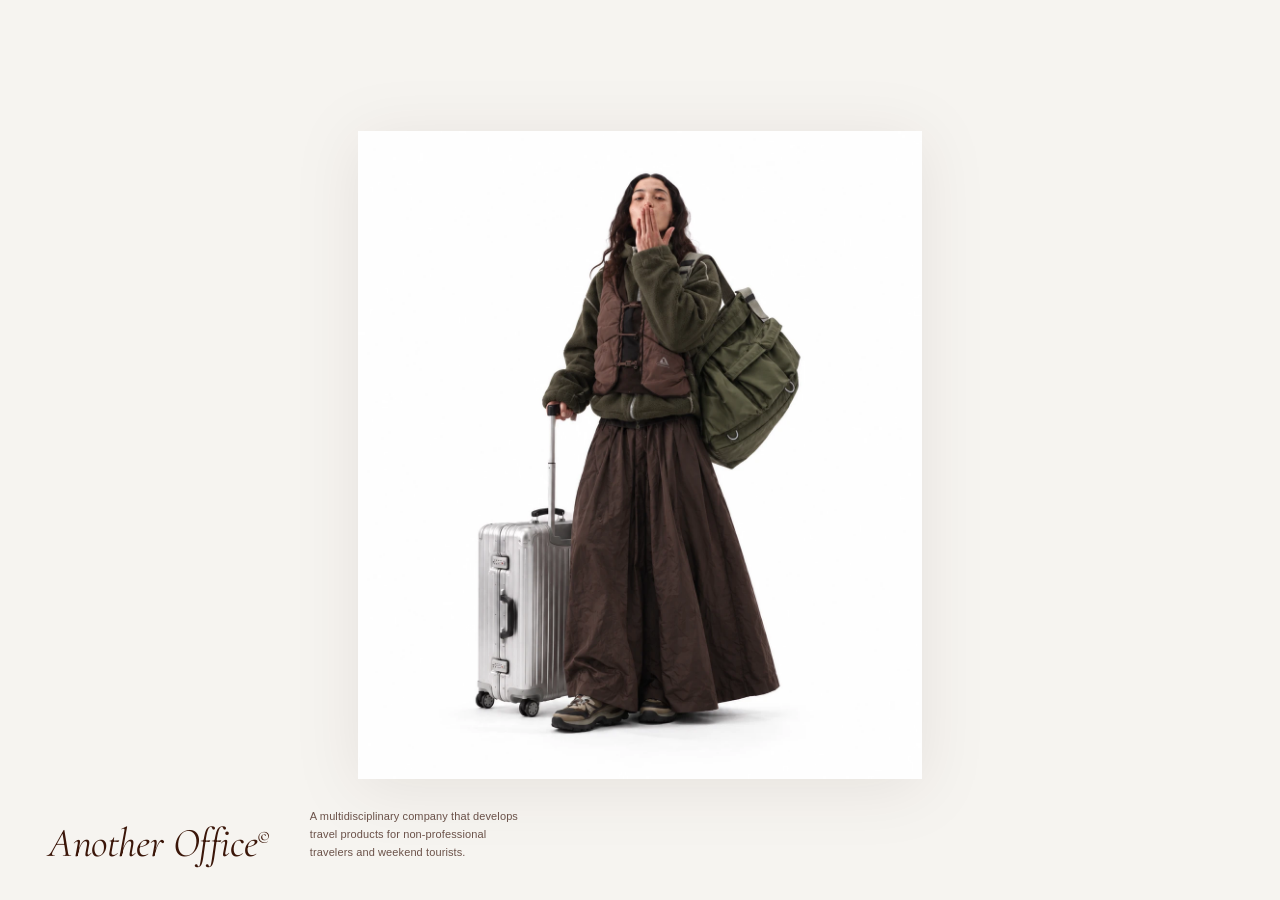
==== anotheroffice/index.html @ 4081e222 "anotheroffice: add coming soon landing page Co-Authored-By: Claude Sonnet 4.6 <noreply@anthropic.com" ====
<!doctype html>
<html lang="en">
<head>
  <meta charset="utf-8" />
  <meta name="viewport" content="width=device-width, initial-scale=1" />
  <title>Another Office</title>
  <meta name="description" content="A multidisciplinary company that develops travel products for non-professional travelers and weekend tourists." />
  <link rel="preconnect" href="https://fonts.googleapis.com" />
  <link rel="preconnect" href="https://fonts.gstatic.com" crossorigin />
  <link href="https://fonts.googleapis.com/css2?family=Cormorant+Garamond:ital,wght@0,400;1,400;1,500&display=swap" rel="stylesheet" />
  <style>
    *, *::before, *::after { box-sizing: border-box; margin: 0; padding: 0; }

    html, body {
      height: 100%;
      background: #f6f4f0;
      color: #2a1008;
      font-family: -apple-system, BlinkMacSystemFont, "Helvetica Neue", sans-serif;
      -webkit-font-smoothing: antialiased;
    }

    .page {
      position: relative;
      width: 100%;
      height: 100dvh;
      min-height: 600px;
      overflow: hidden;
      display: flex;
      flex-direction: column;
    }

    /* Hero photo — centered in upper ~75% */
    .hero {
      flex: 1;
      display: flex;
      align-items: flex-end;
      justify-content: center;
      padding-bottom: 0;
    }

    .hero img {
      height: 72vh;
      max-height: 680px;
      width: auto;
      object-fit: contain;
      display: block;
      /* subtle drop shadow to lift figure off background */
      filter: drop-shadow(0 8px 32px rgba(40,10,0,0.08));
    }

    /* Bottom bar */
    .footer {
      padding: 28px 48px 36px;
      display: flex;
      align-items: flex-end;
      gap: 40px;
    }

    .logo {
      font-family: "Cormorant Garamond", Georgia, serif;
      font-style: italic;
      font-weight: 400;
      font-size: clamp(28px, 3.2vw, 46px);
      color: #3b1609;
      white-space: nowrap;
      letter-spacing: -0.01em;
      line-height: 1;
      flex-shrink: 0;
    }

    .logo sup {
      font-size: 0.45em;
      vertical-align: super;
      font-style: normal;
    }

    .tagline {
      font-size: 11px;
      line-height: 1.65;
      color: #6b5249;
      max-width: 220px;
      padding-bottom: 3px;
      letter-spacing: 0.01em;
    }

    /* Mobile */
    @media (max-width: 600px) {
      .footer {
        flex-direction: column;
        align-items: flex-start;
        gap: 14px;
        padding: 20px 24px 32px;
      }

      .hero img {
        height: 58vh;
      }

      .logo {
        font-size: 32px;
      }

      .tagline {
        max-width: 100%;
      }
    }
  </style>
</head>
<body>
  <div class="page">
    <div class="hero">
      <img src="hero.webp" alt="Another Office" />
    </div>
    <footer class="footer">
      <div class="logo">Another Office<sup>©</sup></div>
      <p class="tagline">A multidisciplinary company that develops travel products for non-professional travelers and weekend tourists.</p>
    </footer>
  </div>
</body>
</html>
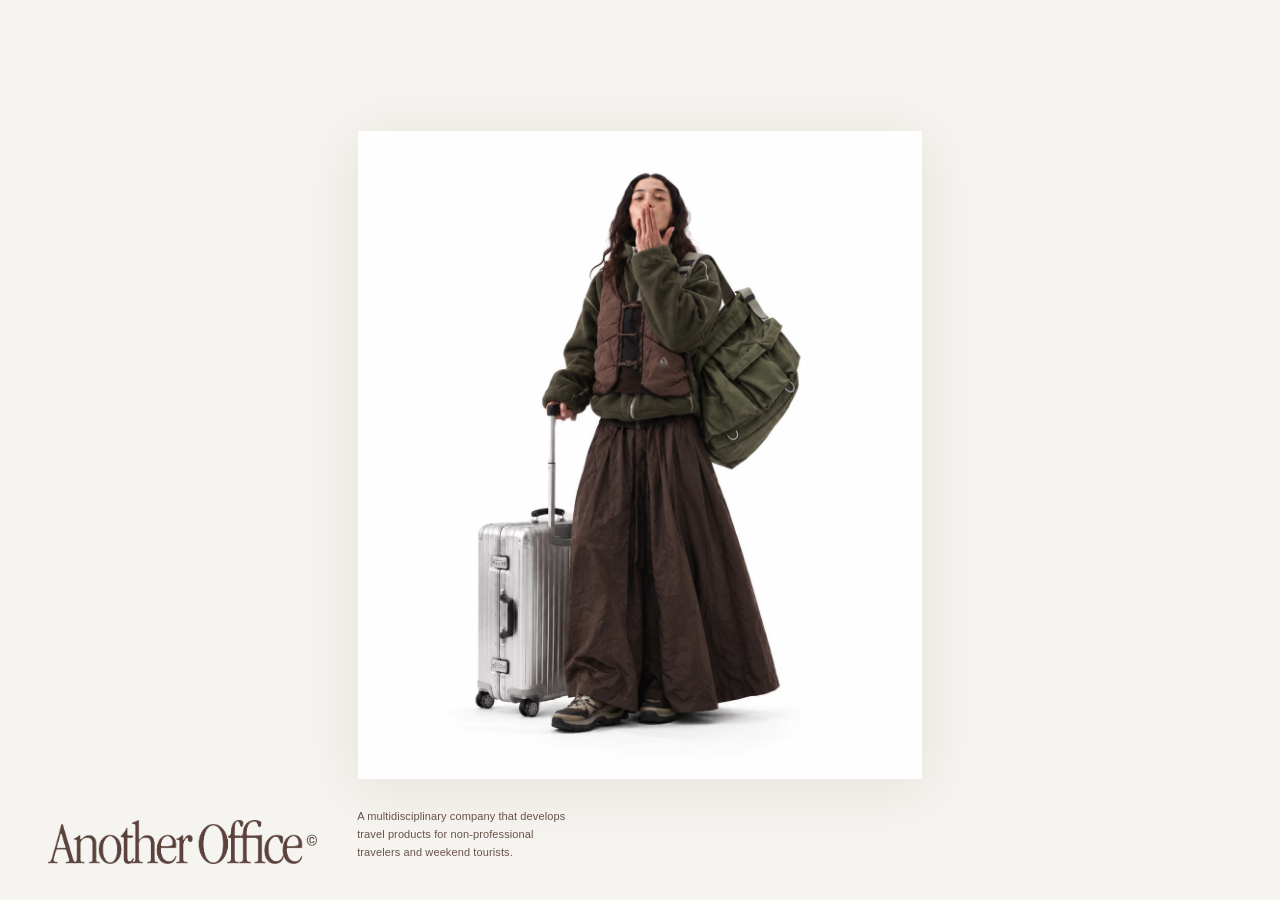
==== commit 1d4a1a1c: "anotheroffice: use PNG logo with mix-blend-mode Co-Authored-By: Claude Sonnet 4.6 <noreply@anthropic" ====
--- a/anotheroffice/index.html
+++ b/anotheroffice/index.html
@@ -56,22 +56,12 @@
       gap: 40px;
     }
 
-    .logo {
-      font-family: "Cormorant Garamond", Georgia, serif;
-      font-style: italic;
-      font-weight: 400;
-      font-size: clamp(28px, 3.2vw, 46px);
-      color: #3b1609;
-      white-space: nowrap;
-      letter-spacing: -0.01em;
-      line-height: 1;
-      flex-shrink: 0;
-    }
-
-    .logo sup {
-      font-size: 0.45em;
-      vertical-align: super;
-      font-style: normal;
+    .logo img {
+      height: clamp(28px, 3.4vw, 50px);
+      width: auto;
+      display: block;
+      /* removes white background on light page bg */
+      mix-blend-mode: multiply;
     }
 
     .tagline {
@@ -96,8 +86,8 @@
         height: 58vh;
       }
 
-      .logo {
-        font-size: 32px;
+      .logo img {
+        height: 28px;
       }
 
       .tagline {
@@ -112,7 +102,7 @@
       <img src="hero.webp" alt="Another Office" />
     </div>
     <footer class="footer">
-      <div class="logo">Another Office<sup>©</sup></div>
+      <div class="logo"><img src="logo.png" alt="Another Office" /></div>
       <p class="tagline">A multidisciplinary company that develops travel products for non-professional travelers and weekend tourists.</p>
     </footer>
   </div>
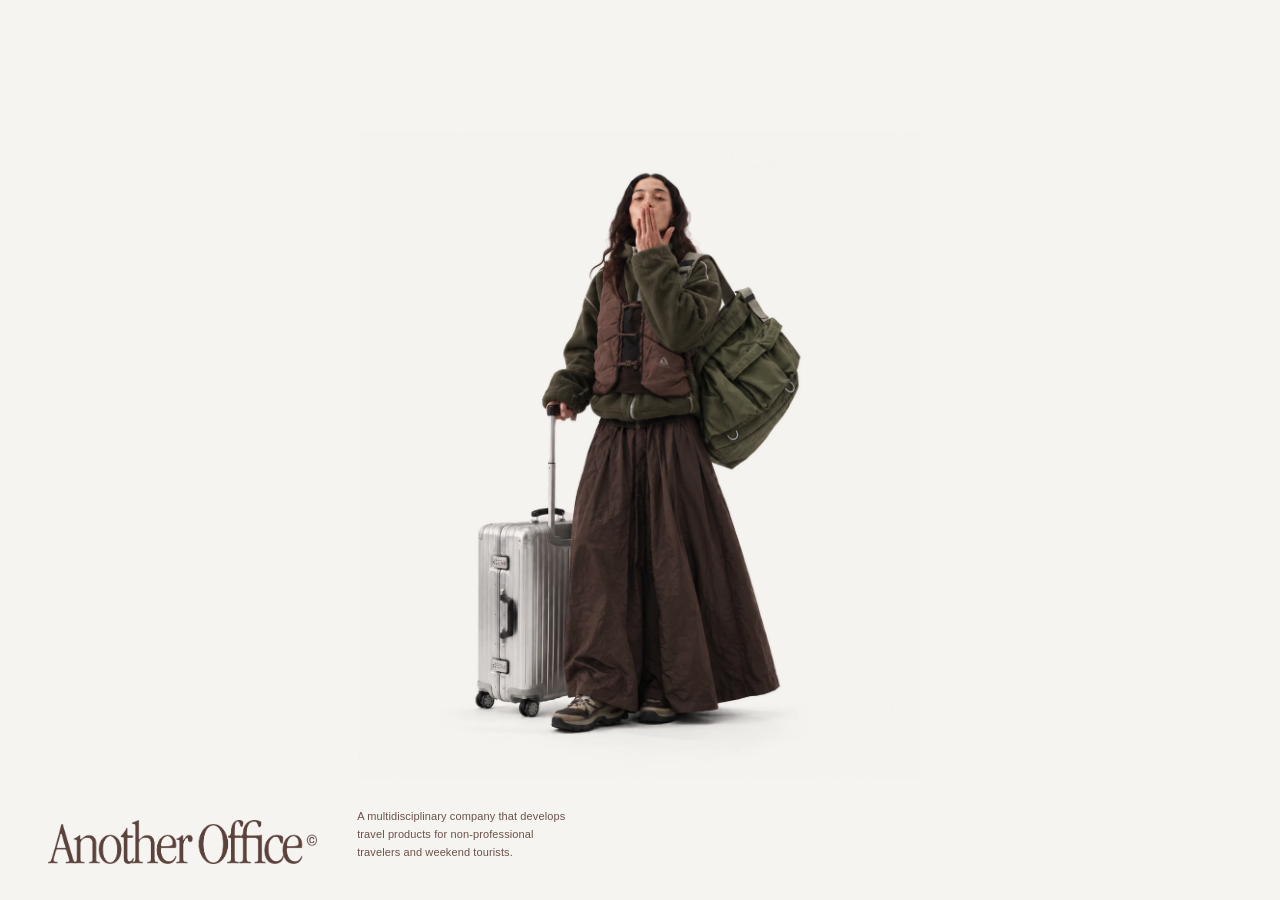
==== commit a8145bc3: "anotheroffice: mix-blend-mode on hero to remove white bg Co-Authored-By: Claude Sonnet 4.6 <noreply@" ====
--- a/anotheroffice/index.html
+++ b/anotheroffice/index.html
@@ -44,8 +44,7 @@
       width: auto;
       object-fit: contain;
       display: block;
-      /* subtle drop shadow to lift figure off background */
-      filter: drop-shadow(0 8px 32px rgba(40,10,0,0.08));
+      mix-blend-mode: multiply;
     }
 
     /* Bottom bar */
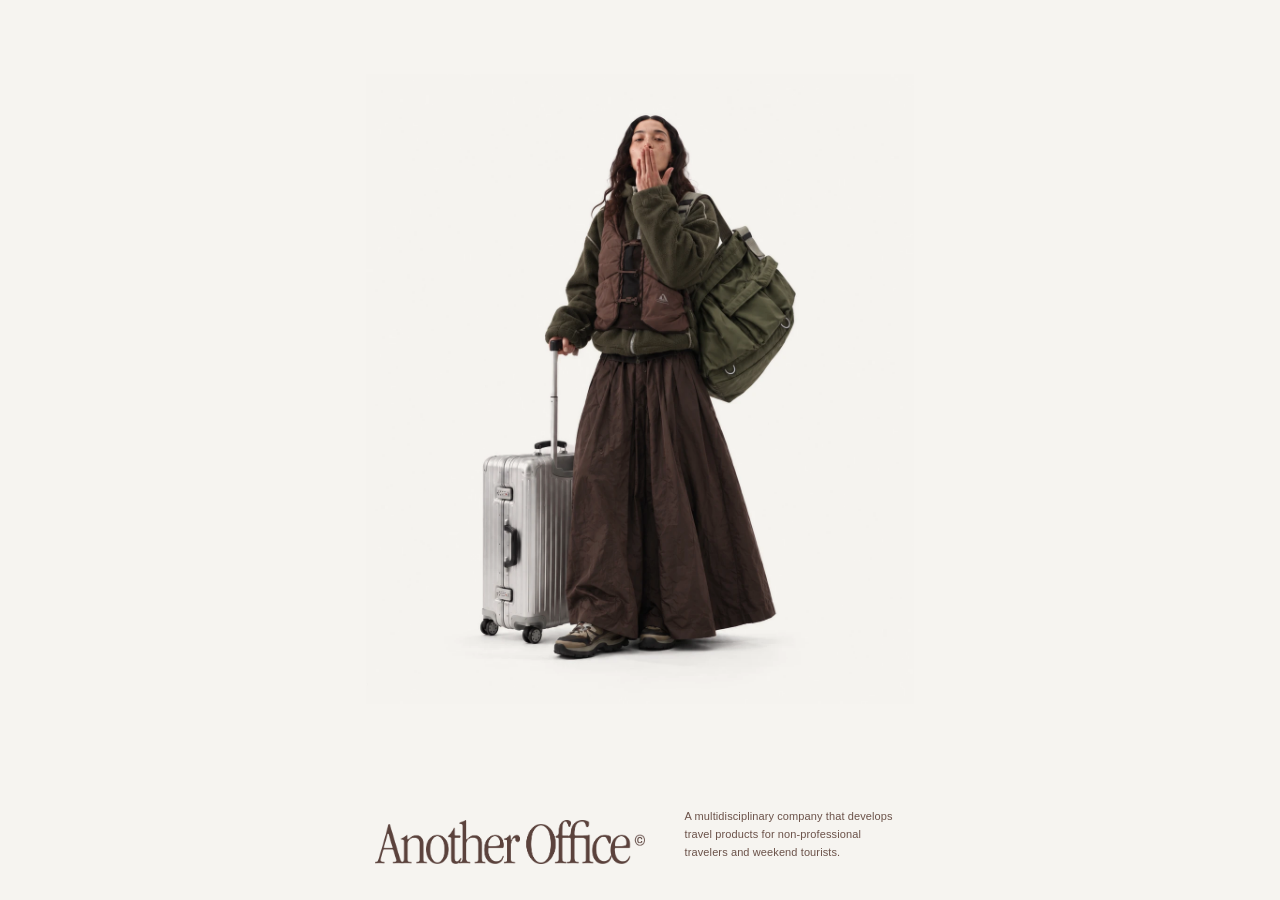
==== commit c3622377: "Fix anotheroffice landing page layout - Mobile: logo at top, photo centered, tagline at bottom - Des" ====
--- a/anotheroffice/index.html
+++ b/anotheroffice/index.html
@@ -20,7 +20,6 @@
     }
 
     .page {
-      position: relative;
       width: 100%;
       height: 100dvh;
       min-height: 600px;
@@ -29,17 +28,21 @@
       flex-direction: column;
     }
 
-    /* Hero photo — centered in upper ~75% */
+    /* Mobile top logo (hidden on desktop) */
+    .logo-top {
+      display: none;
+    }
+
+    /* Hero photo — centered */
     .hero {
       flex: 1;
       display: flex;
-      align-items: flex-end;
+      align-items: center;
       justify-content: center;
-      padding-bottom: 0;
     }
 
     .hero img {
-      height: 72vh;
+      height: 70vh;
       max-height: 680px;
       width: auto;
       object-fit: contain;
@@ -52,6 +55,7 @@
       padding: 28px 48px 36px;
       display: flex;
       align-items: flex-end;
+      justify-content: center;
       gap: 40px;
     }
 
@@ -59,7 +63,6 @@
       height: clamp(28px, 3.4vw, 50px);
       width: auto;
       display: block;
-      /* removes white background on light page bg */
       mix-blend-mode: multiply;
     }
 
@@ -74,29 +77,39 @@
 
     /* Mobile */
     @media (max-width: 600px) {
-      .footer {
-        flex-direction: column;
-        align-items: flex-start;
-        gap: 14px;
-        padding: 20px 24px 32px;
+      .logo-top {
+        display: block;
+        padding: 24px 24px 0;
+      }
+
+      .logo-top img {
+        height: 28px;
+        width: auto;
+        mix-blend-mode: multiply;
       }
 
       .hero img {
-        height: 58vh;
+        height: 60vh;
       }
 
-      .logo img {
-        height: 28px;
+      .footer {
+        padding: 16px 24px 32px;
+      }
+
+      .footer .logo {
+        display: none;
       }
 
       .tagline {
         max-width: 100%;
+        font-size: 11px;
       }
     }
   </style>
 </head>
 <body>
   <div class="page">
+    <div class="logo-top"><img src="logo.png" alt="Another Office" /></div>
     <div class="hero">
       <img src="hero.webp" alt="Another Office" />
     </div>
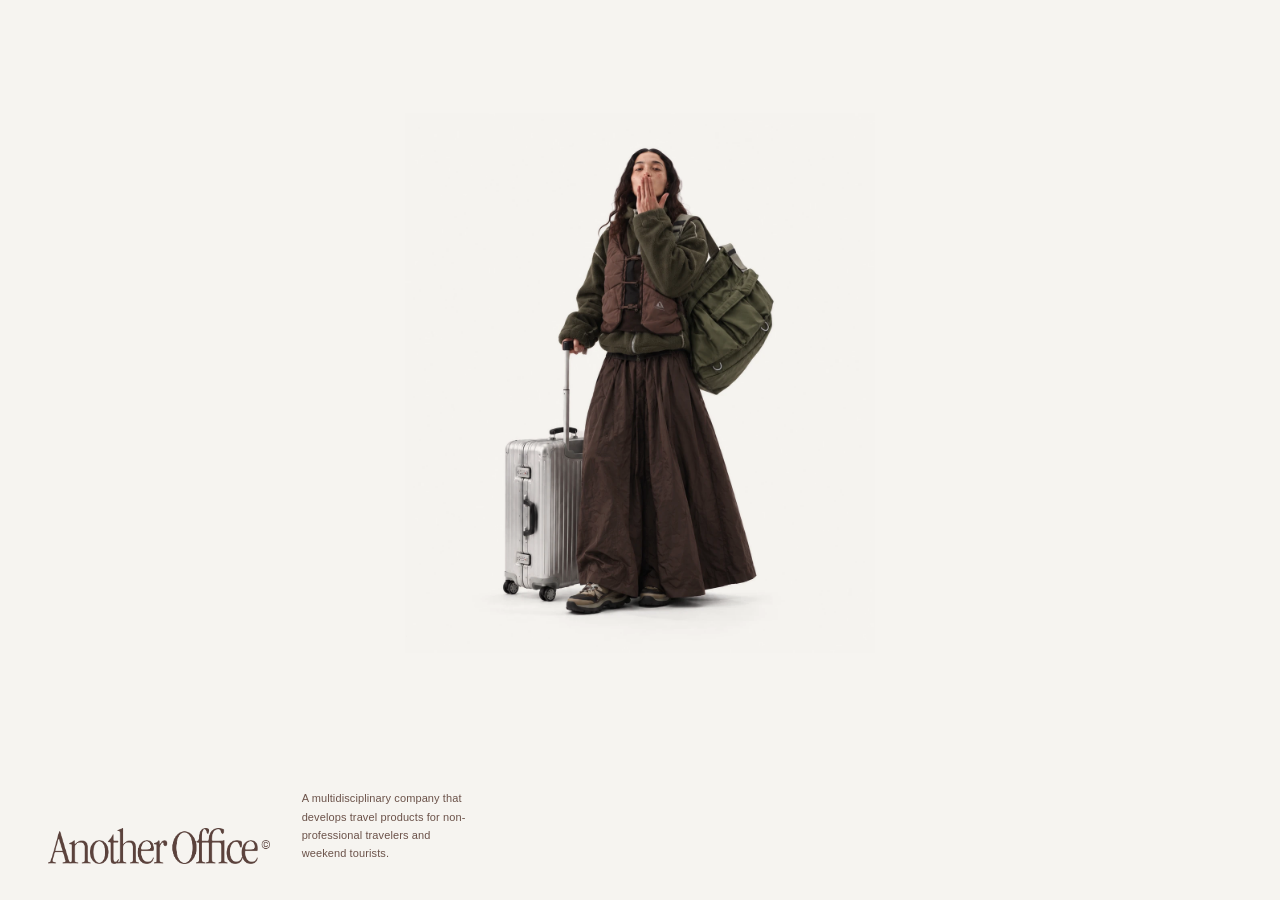
==== commit 2de5ac6f: "Adjust anotheroffice landing proportions - Mobile: center-align logo and tagline - Desktop: left-ali" ====
--- a/anotheroffice/index.html
+++ b/anotheroffice/index.html
@@ -42,8 +42,8 @@
     }
 
     .hero img {
-      height: 70vh;
-      max-height: 680px;
+      height: 60vh;
+      max-height: 560px;
       width: auto;
       object-fit: contain;
       display: block;
@@ -52,15 +52,14 @@
 
     /* Bottom bar */
     .footer {
-      padding: 28px 48px 36px;
+      padding: 24px 48px 36px;
       display: flex;
       align-items: flex-end;
-      justify-content: center;
-      gap: 40px;
+      gap: 32px;
     }
 
     .logo img {
-      height: clamp(28px, 3.4vw, 50px);
+      height: clamp(24px, 2.8vw, 40px);
       width: auto;
       display: block;
       mix-blend-mode: multiply;
@@ -70,8 +69,8 @@
       font-size: 11px;
       line-height: 1.65;
       color: #6b5249;
-      max-width: 220px;
-      padding-bottom: 3px;
+      max-width: 170px;
+      padding-bottom: 2px;
       letter-spacing: 0.01em;
     }
 
@@ -80,20 +79,22 @@
       .logo-top {
         display: block;
         padding: 24px 24px 0;
+        text-align: center;
       }
 
       .logo-top img {
-        height: 28px;
+        height: 26px;
         width: auto;
         mix-blend-mode: multiply;
       }
 
       .hero img {
-        height: 60vh;
+        height: 58vh;
       }
 
       .footer {
-        padding: 16px 24px 32px;
+        padding: 12px 24px 32px;
+        justify-content: center;
       }
 
       .footer .logo {
@@ -103,6 +104,7 @@
       .tagline {
         max-width: 100%;
         font-size: 11px;
+        text-align: center;
       }
     }
   </style>
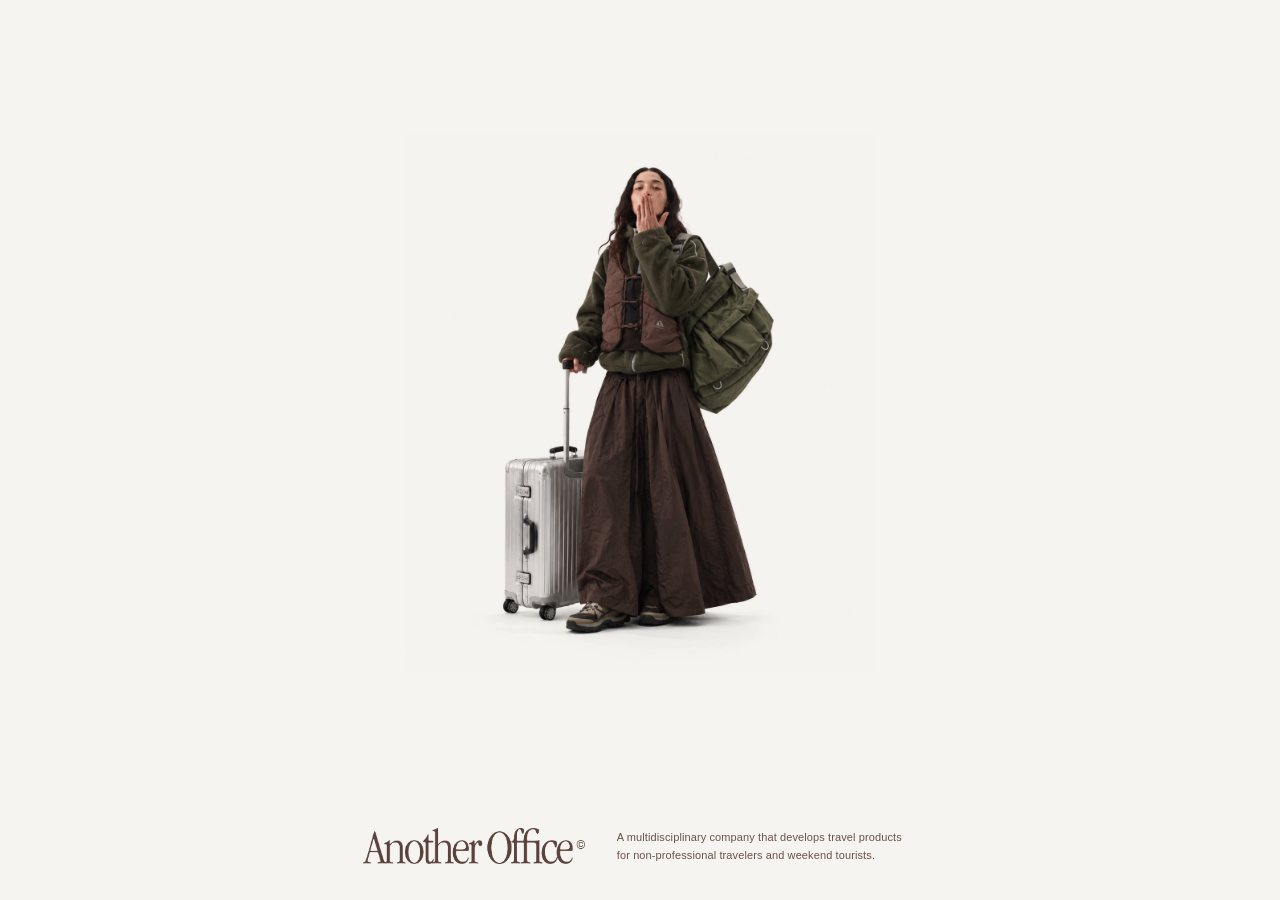
==== commit f4b6d156: "Center footer on desktop, widen tagline to 2 lines Co-Authored-By: Claude Sonnet 4.6 <noreply@anthro" ====
--- a/anotheroffice/index.html
+++ b/anotheroffice/index.html
@@ -54,7 +54,8 @@
     .footer {
       padding: 24px 48px 36px;
       display: flex;
-      align-items: flex-end;
+      align-items: center;
+      justify-content: center;
       gap: 32px;
     }
 
@@ -69,8 +70,7 @@
       font-size: 11px;
       line-height: 1.65;
       color: #6b5249;
-      max-width: 170px;
-      padding-bottom: 2px;
+      max-width: 300px;
       letter-spacing: 0.01em;
     }
 
